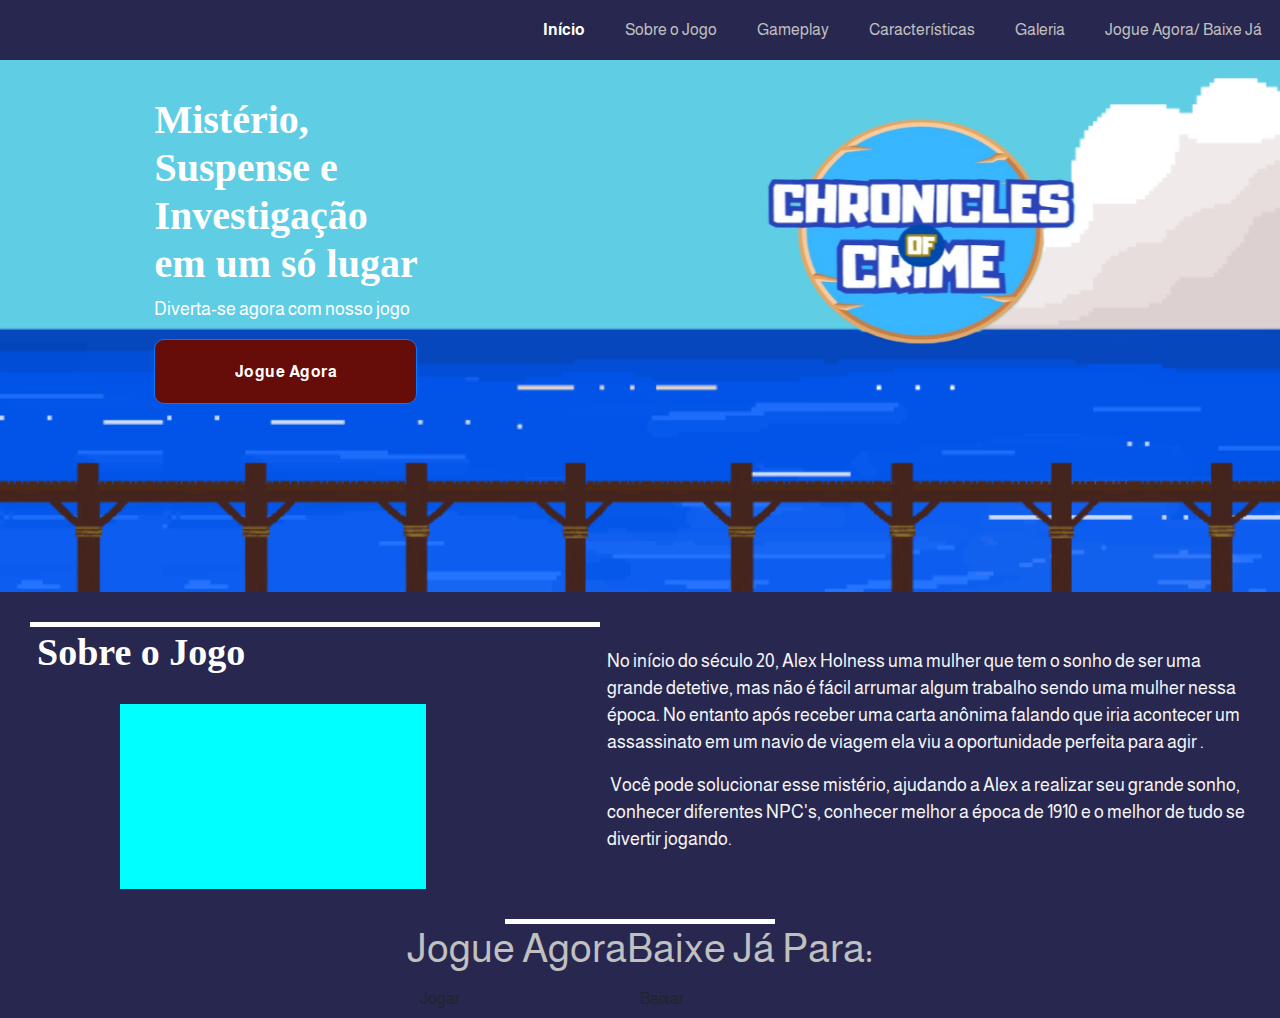
==== site-tcc-Chronicles/index.html @ 89c272e4 "Novo site" ====
<!DOCTYPE html>
<html lang="PT-BR">

<head>
    <meta charset="UTF-8">
    <meta http-equiv="X-UA-Compatible" content="IE=edge" />
    <meta name="viewport" content="width=device-width, initial-scale=1.0">
    <title>Chronicles of Crime</title>

    <!--Bootstrap 4 CDN Links-->

    <!-- Latest compiled and minified CSS -->
    <link rel="stylesheet" href="https://cdn.jsdelivr.net/npm/bootstrap@4.6.2/dist/css/bootstrap.min.css">

    <!-- jQuery library -->
    <script src="https://cdn.jsdelivr.net/npm/jquery@3.7.1/dist/jquery.slim.min.js"></script>

    <!-- Popper JS -->
    <script src="https://cdn.jsdelivr.net/npm/popper.js@1.16.1/dist/umd/popper.min.js"></script>

    <!-- Latest compiled JavaScript -->
    <script src="https://cdn.jsdelivr.net/npm/bootstrap@4.6.2/dist/js/bootstrap.bundle.min.js"></script>
    <!-- Custom CSS File-->
    <link rel="stylesheet" href="style.css" type="text/css" />

    <!--Animate CSS-->
    <Link rel="stylesheet" href="https://cdnjs.cloudflare.com/ajax/libs/animate.css/4.1.1/animate.min.css" />


    <!--Fontes-->
    <link rel="stylesheet" href="https://use.typekit.net/tdm1rfw.css">
    <link rel="preconnect" href="https://fonts.googleapis.com">
    <link rel="preconnect" href="https://fonts.gstatic.com" crossorigin>
    <link href="https://fonts.googleapis.com/css2?family=Almarai:wght@300;400;700;800&display=swap" rel="stylesheet">
</head>

<body>
    <!--Navbar-->
    <nav class="navbar navbar-expand-lg navbar-light">
        <a class="navbar-brand" href="#">
            <img class="logo" src="" title="nav" alt="" />
        </a>
        <button class="navbar-toggler" type="button" data-toggle="collapse" data-target="#navbarSupportedContent"
            aria-controls="navbarSupportedContent" aria-expanded="false" aria-label="Toggle navigation">
            <span class="navbar-toggler-icon"></span>
        </button>

        <div class="collapse navbar-collapse" id="navbarSupportedContent">
            <ul class="navbar-nav ml-auto">
                <li class="nav-item">
                    <a class="nav-link" href="#inicio-link">Início</a>
                </li>
                <li class="nav-item">
                    <a class="nav-link" href="#sobre-o-jogo-link">Sobre o Jogo</a>
                </li>
                <li class="nav-item">
                    <a class="nav-link" href="#gameplay-link">Gameplay</a>
                </li>
                <li class="nav-item">
                    <a class="nav-link" href="#caracteristicas-link">Características</a>
                </li>
                <li class="nav-item">
                    <a class="nav-link" href="#galeria-link">Galeria</a>
                </li>
                <li class="nav-item">
                    <a class="nav-link" href="#jogue-baixe-link">Jogue Agora/ Baixe Já</a>
                </li>
    </nav>
    <div class="container">

        <!--Inicio-->
        <div class="inicio" id="inicio-link">
            <div class="descricao-inicio">
                <h1>Mistério, <br>
                    Suspense e <br>
                    Investigação <br>
                    em um só lugar
                </h1>
                <p>Diverta-se agora com nosso jogo</p>
                <button class="btn btn-primary btn-block">Jogue Agora</button>
            </div>
            <div class="logo-inicio">
                <img src="./img/logo.png">
            </div>
            <!--  <div class="navio-inicio">
                <img src="./img/navio.png">
            </div>-->
        </div>


        <!--Sobre o Jogo-->
        <div class="sobre-o-jogo" id="sobre-o-jogo-link">
            <div class="lado-esquerdo">
                <div class="line"></div>
                <h1>Sobre o Jogo</h1>
                <div class="img"></div>
            </div>
            <div class="sinopse">
                <p>No início do século 20, Alex Holness uma mulher que tem o sonho de ser uma grande detetive,
                    mas não é fácil arrumar algum trabalho sendo uma mulher nessa época. No entanto após
                    receber uma carta anônima falando que iria acontecer um assassinato em um navio de viagem
                    ela viu a oportunidade perfeita para agir .
                </p>
                <p> Você pode solucionar esse mistério, ajudando a Alex a realizar seu grande sonho, conhecer
                    diferentes NPC's, conhecer melhor a época de 1910 e o melhor de tudo se divertir jogando.
                </p>
            </div>
        </div>

        <div class="jogue-baixe" id="jogue-baixe-link">
            <div class="line"> </div>
            <div class="row">
                <div class="jogue-agora">
                    <h1>Jogue Agora</h1>
                    <button type="button" class="btn">Jogar</button>
                </div>
                <div class="baixe-aqui">
                    <h1>Baixe Já Para:</h1>
                    <div>
                        <ion-icon name="logo-windows"></ion-icon>
                        <button type="button" class="btn">Baixar</button>
                    </div>

                </div>

            </div>
        </div>





        <script type="module" src="https://unpkg.com/ionicons@7.1.0/dist/ionicons/ionicons.esm.js"></script>
        <script nomodule src="https://unpkg.com/ionicons@7.1.0/dist/ionicons/ionicons.js"></script>

</body>

</html>
---- site-tcc-Chronicles/style.css ----
.amaranth {
    font-family: "amaranth", sans-serif;
    font-style: normal;
}

.almarai-light {
    font-family: "Almarai", sans-serif;
    font-weight: 300;
    font-style: normal;
}

* {
    font-family: "Almarai";
    color: 	#C0C0C0;
}

.descricao {
    font-family: "amaranth";
}

body{
    background-color: #5FCDE4;
    background-image: url("img/cenario_pier2.png");
    background-size: contain;
    background-repeat: no-repeat;
    width: 100vw;
    height: 100vh;

}

/*Navbar*/

.navbar .navbar-nav .nav-item:nth-child(1) .nav-link {
    color: white;
    font-weight: 700;
}

.navbar .navbar-nav .nav-item {
    margin-left: 24px;
}


.navbar-light .navbar-nav .nav-link {
    color: #C0C0C0;
}
.navbar{
    background-color: #27274f;
    position: fixed;
    padding: 10px;
    width: 100%;
    z-index: 1000;
    left: 0;
    top: 0;
}


.container{
    max-width: 100%;
    max-height: 100%;
    margin-top: 60px;
    margin-left: 0px;
    padding-top: 20px;
    padding: 0px;
}

/*Inicio*/

.inicio{
    display: flex;
    align-items: center;
    justify-content: space-around;
}

.descricao-inicio{
    display: flex;
    flex-flow: column nowrap;
    justify-content: flex-start; 
}
.descricao-inicio h1{
    color: white;
    font-size: 40px;
    font-weight: bold;
    font-family: 'amaranth';
    margin-top: 10px;
    
}

.descricao-inicio p{
    color: white;
    font-size: 18px;
    
  
}

.descricao-inicio button {
    height: 65px;
    width: 263px;
    border-radius: 10px;
    font-weight: 600;
    letter-spacing: 0.5px;
    background-color: #660C09;
}

.descricao-inicio button:hover{
    background-color: white;
    border: 2px solid #660C09;
    color: #660C09;
}

.logo-inicio img{
width: 399px;
height: 370px;
}
/*
.navio-inicio img{
    width: 100px;
    height: 87px;
    margin-top: 69px;
}*/

/*Sobre o Jogo*/

.sobre-o-jogo{
    display: flex;
    margin-top: 162px;
    background-color: #27274f;
    width: 100%;
    height: auto;
    padding: 30px;
}

.line{
    width: 570px;
    height: 5px;
    background-color: white;
}

.lado-esquerdo{
    display: flex;
    flex-direction: column;
    
}


.sobre-o-jogo h1{
    color: white;
    font-size: 38px;
    font-weight: bold;
    font-family: 'amaranth';
    margin-top: 3px;
    margin-left: 7px;
}

.sinopse{
    display: flex;
    flex-direction: column;
    margin-top: 26px;
    margin-left: 7px;
}

.sinopse p{
    color: #F5F5F5;
    font-size: 18px;
    
}

.sobre-o-jogo .img{
    width: 306px;
    height: 185px;
    background-color: aqua;
    margin-top: 20px;
    margin-left: 90px;
}


/*Jogar Agora/ Baixar Já*/

.jogue-baixe{
    display: flex;
    flex-direction: column;
    background-color: #27274f;
    width: 100%;
    height: auto;
    justify-items: center;
    align-items: center;

}

.jogue-baixe .line{
    height: 5px;
    background-color: white;
    width: 270px;
}

.jogue-baixe .row{
    display:flex;
    flex-direction: row;
    justify-content: space-between;
}
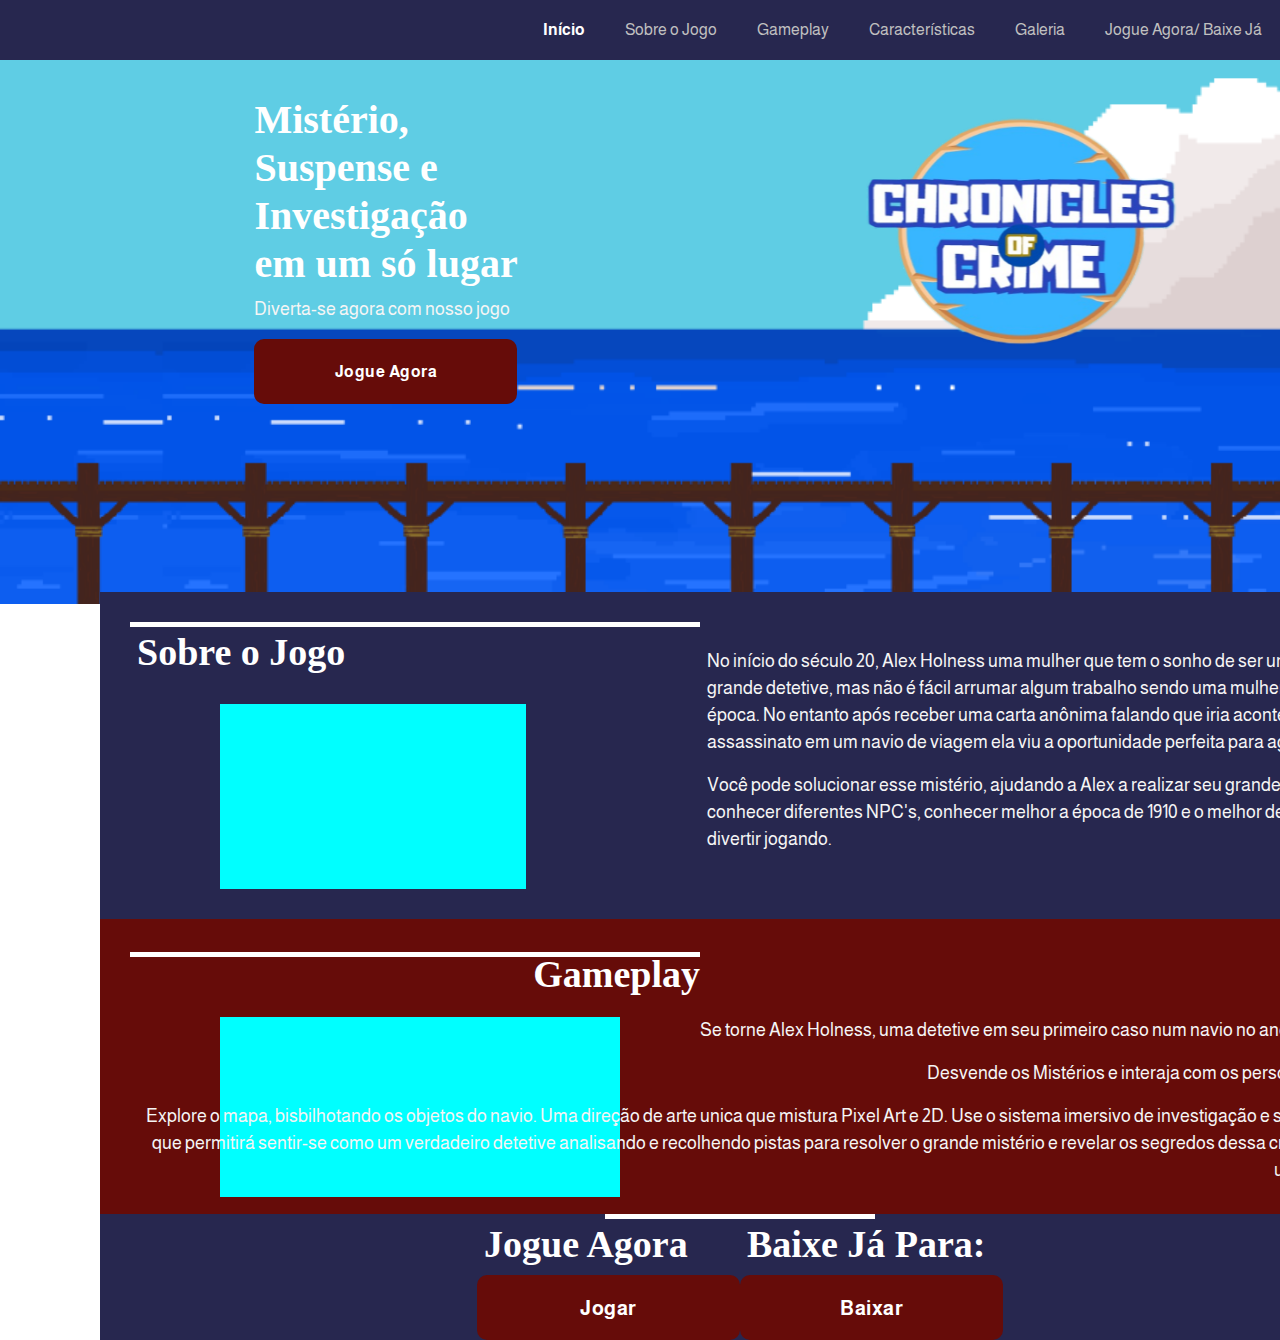
==== commit f3ec2f07: "site atualizado" ====
--- a/site-tcc-Chronicles/index.html
+++ b/site-tcc-Chronicles/index.html
@@ -77,7 +77,8 @@
                     em um só lugar
                 </h1>
                 <p>Diverta-se agora com nosso jogo</p>
-                <button class="btn btn-primary btn-block">Jogue Agora</button>
+                <button class="btn btn-block">
+                    <a class="nav-link" href="#jogue-baixe-link">Jogue Agora</a></button>
             </div>
             <div class="logo-inicio">
                 <img src="./img/logo.png">
@@ -101,24 +102,60 @@
                     receber uma carta anônima falando que iria acontecer um assassinato em um navio de viagem
                     ela viu a oportunidade perfeita para agir .
                 </p>
-                <p> Você pode solucionar esse mistério, ajudando a Alex a realizar seu grande sonho, conhecer
+                <p>Você pode solucionar esse mistério, ajudando a Alex a realizar seu grande sonho, conhecer
                     diferentes NPC's, conhecer melhor a época de 1910 e o melhor de tudo se divertir jogando.
                 </p>
             </div>
         </div>
 
+
+        <!--Gameplay-->
+         
+        <div class="gameplay" id="gameplay-link">
+
+ <div class="lado-direito">
+
+            <div class="line">
+            <h1>Gameplay</h1>
+            <div class="video"></div>
+          </div>
+
+        <div class="sgameplay">
+            <div class="container"></div>
+            <p>Se torne Alex Holness, uma detetive em seu 
+                primeiro caso num navio no ano de 1910! 
+            </p>
+                <p>
+                Desvende os Mistérios e interaja com os personagens. 
+            </p>
+                <p2>
+                Explore o mapa, bisbilhotando os objetos do navio. Uma direção de arte unica que mistura Pixel Art e 2D. Use o sistema imersivo de investigação e suspense que permitirá sentir-se como um verdadeiro detetive analisando e recolhendo pistas para resolver o grande mistério e revelar os segredos dessa crônica de um crime.
+
+            </p2>
+  
+        </div>
+          
+    </div>
+
+        </div>
+    
+        <!--Jogar Agora/ Baixar Já-->
         <div class="jogue-baixe" id="jogue-baixe-link">
             <div class="line"> </div>
             <div class="row">
                 <div class="jogue-agora">
                     <h1>Jogue Agora</h1>
-                    <button type="button" class="btn">Jogar</button>
+                    <button type="button" class="btn">
+                        <a class="nav-link" href="link-site-hospedeiro">Jogar</a>
+                    </button>
                 </div>
                 <div class="baixe-aqui">
                     <h1>Baixe Já Para:</h1>
                     <div>
                         <ion-icon name="logo-windows"></ion-icon>
-                        <button type="button" class="btn">Baixar</button>
+                        <button type="button" class="btn">
+                            <a class="nav-link" download="logo.png">Baixar</a>
+                        </button>
                     </div>
 
                 </div>
@@ -127,9 +164,6 @@
         </div>
 
 
-
-
-
         <script type="module" src="https://unpkg.com/ionicons@7.1.0/dist/ionicons/ionicons.esm.js"></script>
         <script nomodule src="https://unpkg.com/ionicons@7.1.0/dist/ionicons/ionicons.js"></script>
 
--- a/site-tcc-Chronicles/style.css
+++ b/site-tcc-Chronicles/style.css
@@ -19,11 +19,10 @@
 }
 
 body{
-    background-color: #5FCDE4;
     background-image: url("img/cenario_pier2.png");
     background-size: contain;
     background-repeat: no-repeat;
-    width: 100vw;
+    width: 100%;
     height: 100vh;
 
 }
@@ -101,10 +100,22 @@
     background-color: #660C09;
 }
 
+.descricao-inicio button  a{
+    color: white;
+    background-color: #660c0900;
+}
+
 .descricao-inicio button:hover{
     background-color: white;
     border: 2px solid #660C09;
     color: #660C09;
+}
+
+.descricao-inicio button:hover .nav-link{
+    background-color: rgba(255, 255, 255, 0);
+    border: 2px solid #660C09;
+    color: #660C09;
+    border: none;
 }
 
 .logo-inicio img{
@@ -196,7 +207,110 @@
     display:flex;
     flex-direction: row;
     justify-content: space-between;
-}
-
-
-
+    align-items: center;
+}
+
+.jogue-baixe h1{
+    color: white;
+    font-size: 38px;
+    font-weight: bold;
+    font-family: 'amaranth';
+    margin-top: 3px;
+    margin-left: 7px;
+
+}
+
+.jogue-baixe button {
+    height: 65px;
+    width: 263px;
+    border-radius: 10px;
+    font-size: 20px;
+    font-family: 'amaranth';
+    font-weight: bold;
+    letter-spacing: 0.5px;
+    background-color: #660C09;
+    color: white;
+}
+
+.jogue-baixe button  a{
+    color: white;
+    background-color: #660c0900;
+}
+
+.jogue-baixe button:hover{
+    background-color: white;
+    border: 2px solid #660C09;
+    color: #660C09;
+}
+
+.jogue-baixe button:hover .nav-link{
+    background-color: rgba(255, 255, 255, 0);
+    border: 2px solid #660C09;
+    color: #660C09;
+    border: none;
+}
+
+/*Gameplay*/
+
+.gameplay{
+    display: flex;
+    background-color:#660C09;
+    justify-content: space-around;
+    height: auto;
+    width: 100%;
+    padding: 30px;
+   text-align: right;
+}
+
+.gameplay p{
+    color: #F5F5F5;
+    font-size: 18px;
+}
+.gameplay p1{
+    color: #F5F5F5;
+    font-size: 18px;
+}
+.gameplay p2{
+    color: #F5F5F5;
+    font-size: 18px;
+}
+.gameplay .line{
+    width: 570px;
+    height: 5px;
+    background-color: white;
+}
+
+.gameplay h1{
+    color: white;
+    font-size: 38px;
+    font-weight: bold;
+    font-family: 'amaranth';
+    margin-top: 3px;
+    margin-left: 7px;
+    content: right;
+}
+    .gameplay .video{
+        width: 400px;
+        height: 180px;
+        background-color: aqua;
+        margin-top: 20px;
+        margin-left: 90px;
+    }
+    .container{
+        display: flex;
+        flex-direction: column;
+        margin-left: 100px;
+    }
+    
+    .container p{
+        color: #F5F5F5;
+        font-size: 18px;
+        
+    }
+  
+    .lado-direito{
+        text-align: right;
+    }
+
+
+
